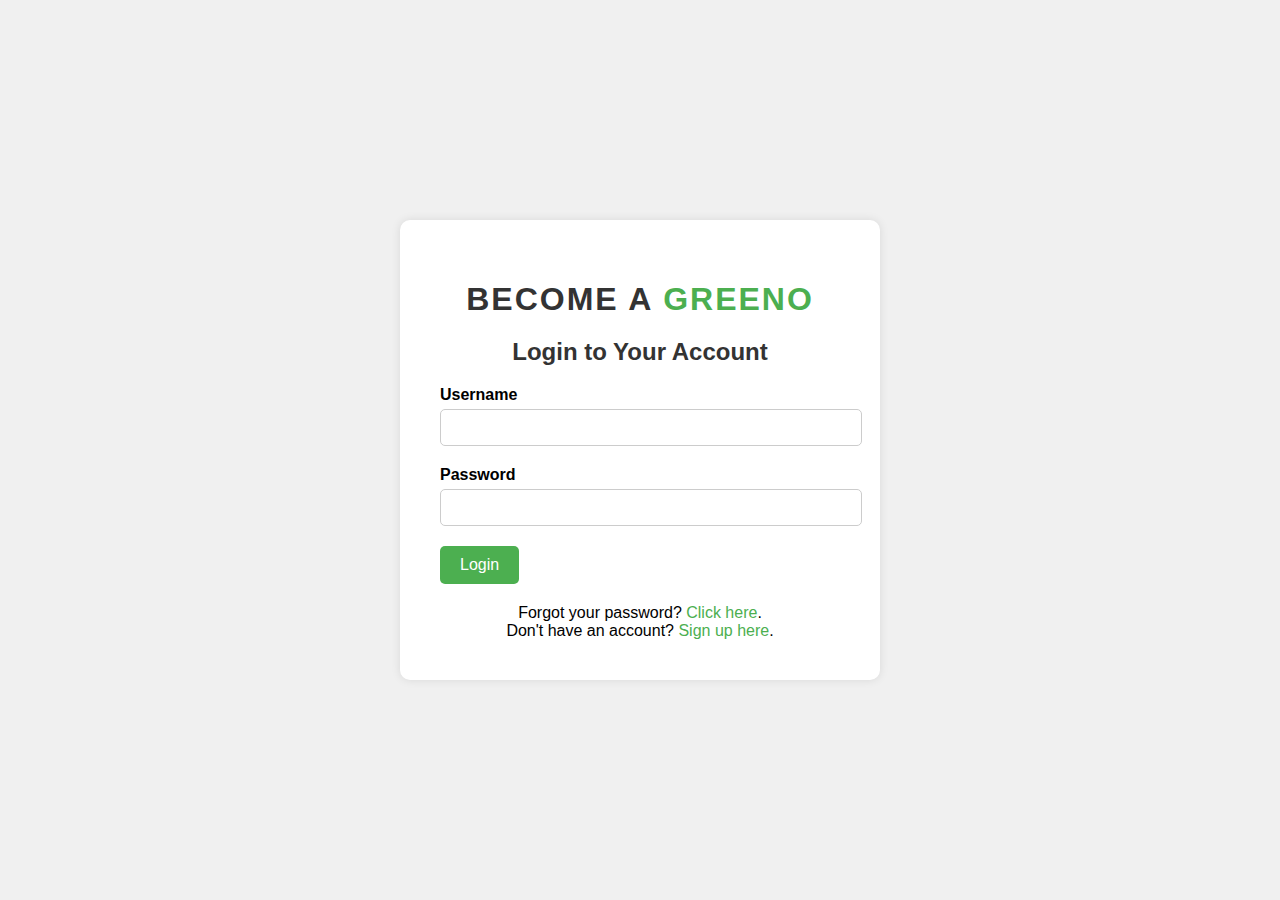
==== login.html @ e88fd31b "Add files via upload" ====
<!DOCTYPE html>
<html lang="en">
<head>
  <meta charset="UTF-8">
  <meta name="viewport" content="width=device-width, initial-scale=1.0">
  <title>Login/Signup</title>
  <style>
    body {
      font-family: Arial, sans-serif;
      background-color: #f0f0f0;
      margin: 0;
      padding: 0;
      display: flex;
      justify-content: center;
      align-items: center;
      height: 100vh;
    }
    .container {
      background-color: #fff;
      border-radius: 10px;
      box-shadow: 0 0 10px rgba(0, 0, 0, 0.1);
      padding: 40px;
      width: 400px;
      max-width: 100%;
    }
    h1 {
      text-align: center;
      color: #333;
      font-size: 32px;
      margin-bottom: 20px;
      text-transform: uppercase;
      letter-spacing: 2px;
    }
    h2 {
      text-align: center;
      color: #333;
      font-size: 24px;
      margin-bottom: 20px;
    }
    .form-group {
      margin-bottom: 20px;
    }
    label {
      display: block;
      font-weight: bold;
      margin-bottom: 5px;
    }
    input[type="text"],
    input[type="password"] {
      width: 100%;
      padding: 10px;
      border-radius: 5px;
      border: 1px solid #ccc;
    }
    input[type="submit"] {
      background-color: #4caf50;
      color: #fff;
      border: none;
      padding: 10px 20px;
      border-radius: 5px;
      cursor: pointer;
      font-size: 16px;
    }
    input[type="submit"]:hover {
      background-color: #45a049;
    }
    .signup-link {
      text-align: center;
    }
    .signup-link a {
      color: #4caf50;
      text-decoration: none;
    }
    .age-warning {
      color: #006400; /* Dark Green */
      font-size: 14px;
      text-align: center;
      margin-top: 10px;
    }
  </style>
</head>
<body>

<div class="container">
  <h1>BECOME A <span style="color: #4caf50;">GREENO</span></h1>
  <div id="login-form">
    <h2>Login to Your Account</h2>
    <form action="#" method="post">
      <div class="form-group">
        <label for="username">Username</label>
        <input type="text" id="username" name="username" required>
      </div>
      <div class="form-group">
        <label for="password">Password</label>
        <input type="password" id="password" name="password" required>
      </div>
      <div class="form-group">
        <input type="submit" value="Login">
      </div>
      <div class="signup-link">
        Forgot your password? <a href="#">Click here</a>.
      </div>
      <div class="signup-link">
        Don't have an account? <a href="#" onclick="showSignup()">Sign up here</a>.
      </div>
    </form>
  </div>

  <div id="signup-form" style="display: none;">
    <h2>Create a Greeno Account</h2>
    <form action="#" method="post" onsubmit="return checkAge()">
      <div class="form-group">
        <label for="name">Name</label>
        <input type="text" id="name" name="name" required>
      </div>
      <div class="form-group">
        <label for="contact">Contact Number</label>
        <input type="text" id="contact" name="contact" required>
      </div>
      <div class="form-group">
        <label for="address">Address</label>
        <input type="text" id="address" name="address" required>
      </div>
      <div class="form-group">
        <label for="state">State</label>
        <input type="text" id="state" name="state" required>
      </div>
      <div class="form-group">
        <label for="dob">Date of Birth</label>
        <input type="date" id="dob" name="dob" required>
      </div>
      <div class="form-group">
        <input type="submit" value="Sign Up">
      </div>
      <div class="signup-link">
        Already have an account? <a href="#" onclick="showLogin()">Login here</a>.
      </div>
      <div id="age-warning" class="age-warning" style="display: none;"></div>
    </form>
  </div>
</div>

<script>
  function showSignup() {
    document.getElementById('login-form').style.display = 'none';
    document.getElementById('signup-form').style.display = 'block';
  }

  function showLogin() {
    document.getElementById('signup-form').style.display = 'none';
    document.getElementById('login-form').style.display = 'block';
  }

  function checkAge() {
    var dob = document.getElementById('dob').value;
    var dobDate = new Date(dob);
    var today = new Date();
    var age = today.getFullYear() - dobDate.getFullYear();
    var monthDiff = today.getMonth() - dobDate.getMonth();
    if (monthDiff < 0 || (monthDiff === 0 && today.getDate() < dobDate.getDate())) {
      age--;
    }
    if (age < 13) {
      document.getElementById('age-warning').style.display = 'block';
      document.getElementById('age-warning').innerText = "You must be at least 13 years old to become a Greeno. Hang in there!";
      return false;
    }
    return true;
  }
</script>

</body>
</html>
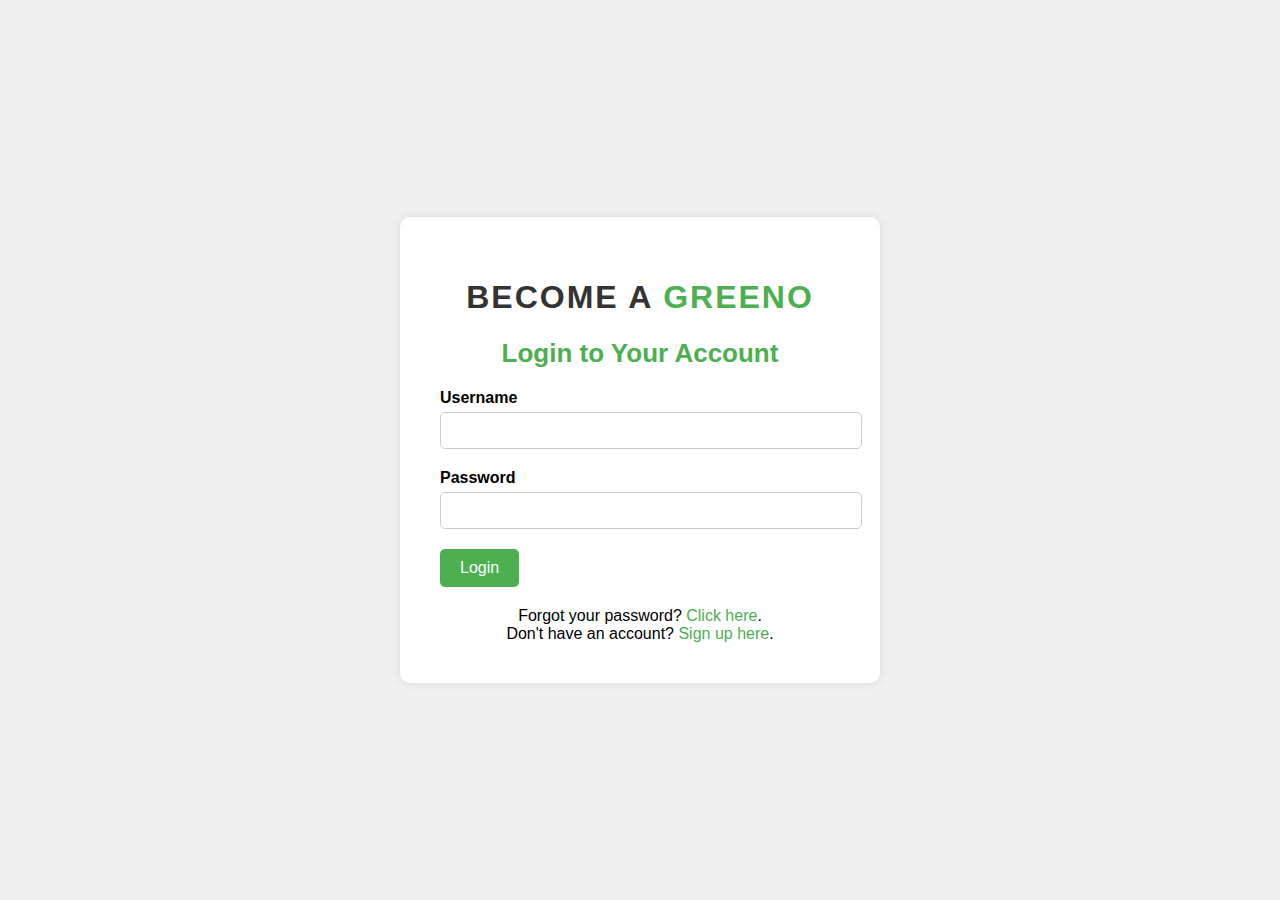
==== commit 11a3de66: "Update login.html" ====
--- a/login.html
+++ b/login.html
@@ -33,8 +33,8 @@
     }
     h2 {
       text-align: center;
-      color: #333;
-      font-size: 24px;
+      color: #4caf50;
+      font-size: 26px;
       margin-bottom: 20px;
     }
     .form-group {
@@ -67,6 +67,12 @@
     .signup-link {
       text-align: center;
     }
+    .signup-form {
+      width:auto;
+      margin-bottom: 20px;
+      display: inline-block;
+      text-align: center;
+    }
     .signup-link a {
       color: #4caf50;
       text-decoration: none;
@@ -91,8 +97,8 @@
         <input type="text" id="username" name="username" required>
       </div>
       <div class="form-group">
-        <label for="password">Password</label>
-        <input type="password" id="password" name="password" required>
+        <label for="pass1">Password</label>
+        <input type="password" id="pass1" name="pass1" required>
       </div>
       <div class="form-group">
         <input type="submit" value="Login">
@@ -107,11 +113,15 @@
   </div>
 
   <div id="signup-form" style="display: none;">
-    <h2>Create a Greeno Account</h2>
     <form action="#" method="post" onsubmit="return checkAge()">
+      <br><h2>Create a Greeno Account</h2><br>
       <div class="form-group">
         <label for="name">Name</label>
         <input type="text" id="name" name="name" required>
+      </div>
+      <div class="form-group">
+        <label for="username">UserName</label>
+        <input type="text" id="username" name="username" required>
       </div>
       <div class="form-group">
         <label for="contact">Contact Number</label>
@@ -128,6 +138,10 @@
       <div class="form-group">
         <label for="dob">Date of Birth</label>
         <input type="date" id="dob" name="dob" required>
+      </div>
+      <div class="form-group">
+        <label for="pass2">Password</label>
+        <input type="password" id="pass2" name="pass2" required>
       </div>
       <div class="form-group">
         <input type="submit" value="Sign Up">
